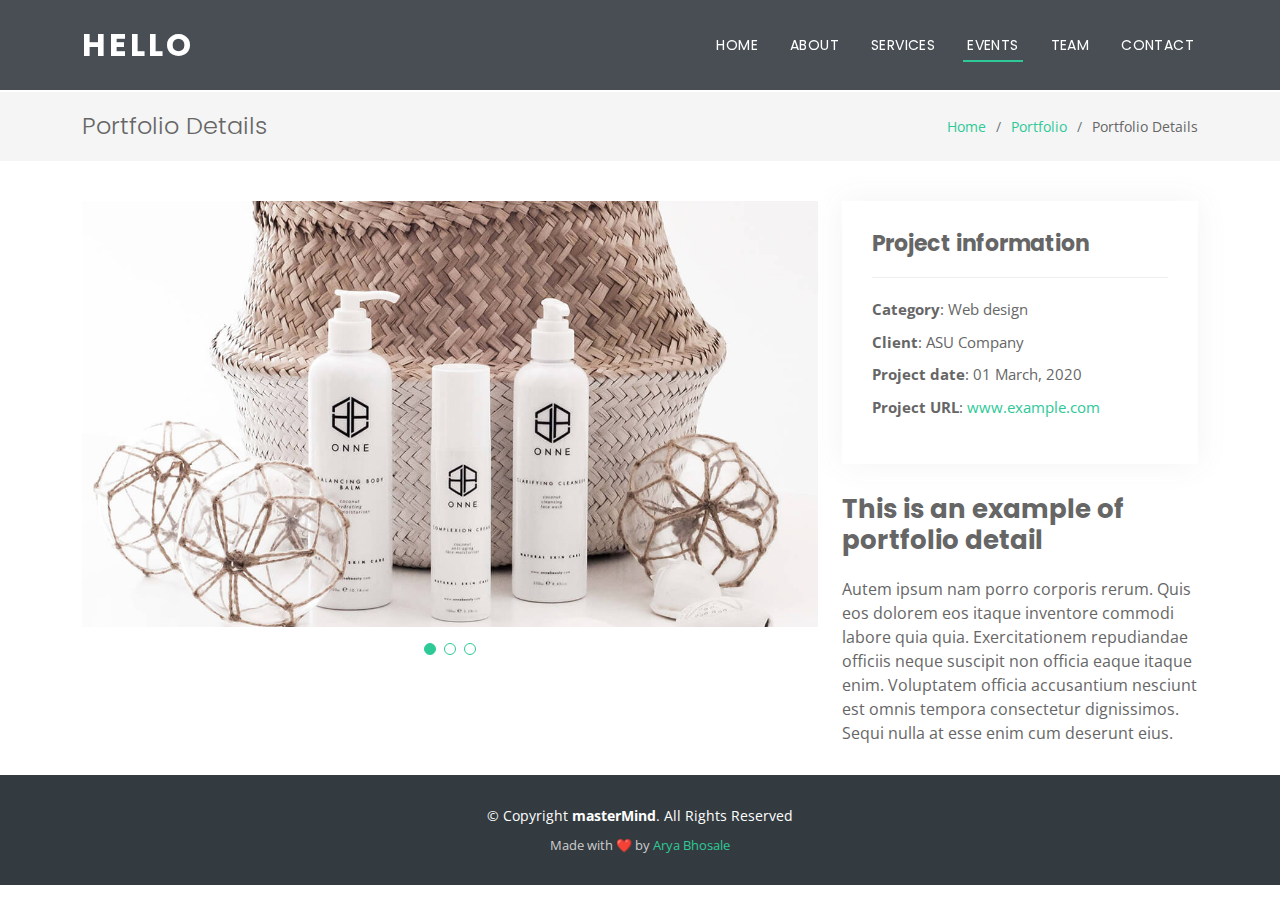
==== portfolio-details.html @ 200d1798 "this is my first commit" ====
<!DOCTYPE html>
<html lang="en">

<head>
  <meta charset="utf-8">
  <meta content="width=device-width, initial-scale=1.0" name="viewport">

  <title>masterMind</title>
  <meta content="" name="description">
  <meta content="" name="keywords">

  <!-- Favicons -->
  <link href="assets/img/favicon.png" rel="icon">
  <link href="assets/img/apple-touch-icon.png" rel="apple-touch-icon">

  <!-- Google Fonts -->
  <link href="https://fonts.googleapis.com/css?family=Open+Sans:300,300i,400,400i,700,700i|Poppins:300,400,500,700" rel="stylesheet">

  <!-- Vendor CSS Files -->
  <link href="assets/vendor/aos/aos.css" rel="stylesheet">
  <link href="assets/vendor/bootstrap/css/bootstrap.min.css" rel="stylesheet">
  <link href="assets/vendor/bootstrap-icons/bootstrap-icons.css" rel="stylesheet">
  <link href="assets/vendor/boxicons/css/boxicons.min.css" rel="stylesheet">
  <link href="assets/vendor/glightbox/css/glightbox.min.css" rel="stylesheet">
  <link href="assets/vendor/swiper/swiper-bundle.min.css" rel="stylesheet">

  <!-- Template Main CSS File -->
  <link href="assets/css/style.css" rel="stylesheet">

 
</head>

<body>

  <!-- ======= Header ======= -->
  <header id="header" class="fixed-top d-flex align-items-center ">
    <div class="container d-flex justify-content-between align-items-center">

      <div id="logo">
        <!-- <a href="index.html"><img src="assets/img/logo.png" alt=""></a> -->
        <!-- Uncomment below if you prefer to use a text logo -->
        <h1><a href="index.html">Hello</a></h1>
      </div>

      <nav id="navbar" class="navbar">
        <ul>
          <li><a class="nav-link scrollto " href="#hero">Home</a></li>
          <li><a class="nav-link scrollto" href="#about">About</a></li>
          <li><a class="nav-link scrollto" href="#services">Services</a></li>
          <li><a class="nav-link scrollto active" href="#portfolio">Events</a></li>
          <li><a class="nav-link scrollto" href="#team">Team</a></li>
          <!-- <li class="dropdown"><a href="#"><span>Drop Down</span> <i class="bi bi-chevron-down"></i></a>
            <ul>
              <li><a href="#">Drop Down 1</a></li> -->
              <!-- <li class="dropdown"><a href="#"><span>Deep Drop Down</span> <i class="bi bi-chevron-right"></i></a>
                <ul>
                  <li><a href="#">Deep Drop Down 1</a></li>
                  <li><a href="#">Deep Drop Down 2</a></li>
                  <li><a href="#">Deep Drop Down 3</a></li>
                  <li><a href="#">Deep Drop Down 4</a></li>
                  <li><a href="#">Deep Drop Down 5</a></li>
                </ul>
              </li>
              <li><a href="#">Drop Down 2</a></li>
              <li><a href="#">Drop Down 3</a></li>
              <li><a href="#">Drop Down 4</a></li>
            </ul>
          </li> -->
          <li><a class="nav-link scrollto" href="#contact">Contact</a></li>
        </ul>
        <i class="bi bi-list mobile-nav-toggle"></i>
      </nav><!-- .navbar -->
    </div>
  </header><!-- End Header -->

  <main id="main">

    <!-- ======= Breadcrumbs Section ======= -->
    <section class="breadcrumbs">
      <div class="container">

        <div class="d-flex justify-content-between align-items-center">
          <h2>Portfolio Details</h2>
          <ol>
            <li><a href="index.html">Home</a></li>
            <li><a href="portfolio.html">Portfolio</a></li>
            <li>Portfolio Details</li>
          </ol>
        </div>

      </div>
    </section><!-- Breadcrumbs Section -->

    <!-- ======= Portfolio Details Section ======= -->
    <section id="portfolio-details" class="portfolio-details">
      <div class="container">

        <div class="row gy-4">

          <div class="col-lg-8">
            <div class="portfolio-details-slider swiper">
              <div class="swiper-wrapper align-items-center">

                <div class="swiper-slide">
                  <img src="assets/img/portfolio/portfolio-details-1.jpg" alt="">
                </div>

                <div class="swiper-slide">
                  <img src="assets/img/portfolio/portfolio-details-2.jpg" alt="">
                </div>

                <div class="swiper-slide">
                  <img src="assets/img/portfolio/portfolio-details-3.jpg" alt="">
                </div>

              </div>
              <div class="swiper-pagination"></div>
            </div>
          </div>

          <div class="col-lg-4">
            <div class="portfolio-info">
              <h3>Project information</h3>
              <ul>
                <li><strong>Category</strong>: Web design</li>
                <li><strong>Client</strong>: ASU Company</li>
                <li><strong>Project date</strong>: 01 March, 2020</li>
                <li><strong>Project URL</strong>: <a href="#">www.example.com</a></li>
              </ul>
            </div>
            <div class="portfolio-description">
              <h2>This is an example of portfolio detail</h2>
              <p>
                Autem ipsum nam porro corporis rerum. Quis eos dolorem eos itaque inventore commodi labore quia quia. Exercitationem repudiandae officiis neque suscipit non officia eaque itaque enim. Voluptatem officia accusantium nesciunt est omnis tempora consectetur dignissimos. Sequi nulla at esse enim cum deserunt eius.
              </p>
            </div>
          </div>

        </div>

      </div>
    </section><!-- End Portfolio Details Section -->

  </main><!-- End #main -->

  <!-- ======= Footer ======= -->
  <footer id="footer">
    <div class="footer-top">
      <div class="container">

      </div>
    </div>

    <div class="container">
      <div class="copyright">
        &copy; Copyright <strong>masterMind</strong>. All Rights Reserved
      </div>
      <div class="credits">
    
            Made with ❤️ by <a href="https://www.linkedin.com/in/arya-bhosale-a162561b2/">Arya Bhosale</a>
      </div>
    </div>
  </footer><!-- End Footer -->

  <a href="#" class="back-to-top d-flex align-items-center justify-content-center"><i class="bi bi-arrow-up-short"></i></a>

  <!-- Vendor JS Files -->
  <script src="assets/vendor/aos/aos.js"></script>
  <script src="assets/vendor/bootstrap/js/bootstrap.bundle.min.js"></script>
  <script src="assets/vendor/glightbox/js/glightbox.min.js"></script>
  <script src="assets/vendor/isotope-layout/isotope.pkgd.min.js"></script>
  <script src="assets/vendor/php-email-form/validate.js"></script>
  <script src="assets/vendor/purecounter/purecounter.js"></script>
  <script src="assets/vendor/swiper/swiper-bundle.min.js"></script>

  <!-- Template Main JS File -->
  <script src="assets/js/main.js"></script>

</body>

</html>
---- assets/css/style.css ----
/*--------------------------------------------------------------
# General
--------------------------------------------------------------*/
body {
  background: #fff;
  color: #666666;
  font-family: "Open Sans", sans-serif;
}

a {
  color: #2dc997;
  text-decoration: none;
}

a:hover, a:active, a:focus {
  color: #2dca98;
  outline: none;
  text-decoration: none;
}

p {
  padding: 0;
  margin: 0 0 30px 0;
}

h1, h2, h3, h4, h5, h6 {
  font-family: "Poppins", sans-serif;
  font-weight: 400;
  margin: 0 0 20px 0;
  padding: 0;
}

/*--------------------------------------------------------------
# Back to top button
--------------------------------------------------------------*/
.back-to-top {
  position: fixed;
  visibility: hidden;
  opacity: 0;
  right: 15px;
  bottom: 15px;
  z-index: 996;
  background: #2dc997;
  width: 40px;
  height: 40px;
  border-radius: 4px;
  transition: all 0.4s;
}
.back-to-top i {
  font-size: 28px;
  color: #fff;
  line-height: 0;
}
.back-to-top:hover {
  background: #49d6a9;
  color: #fff;
}
.back-to-top.active {
  visibility: visible;
  opacity: 1;
}

/*--------------------------------------------------------------
# Disable AOS delay on mobile
--------------------------------------------------------------*/
@media screen and (max-width: 768px) {
  [data-aos-delay] {
    transition-delay: 0 !important;
  }
}
/*--------------------------------------------------------------
# Header
--------------------------------------------------------------*/
#header {
  height: 90px;
  transition: all 0.5s;
  z-index: 997;
  background: rgba(52, 59, 64, 0.9);
}
#header #logo h1 {
  font-size: 32px;
  margin: 0;
  line-height: 1;
  font-family: "Poppins", sans-serif;
  font-weight: 700;
  letter-spacing: 3px;
  text-transform: uppercase;
}
#header #logo h1 a, #header #logo h1 a:hover {
  color: #fff;
}
#header #logo img {
  padding: 0;
  margin: 0;
}
#header.header-transparent {
  background: transparent;
}
#header.header-scrolled {
  background: rgba(52, 59, 64, 0.9);
  height: 70px;
  transition: all 0.5s;
}

.scrolled-offset {
  margin-top: 70px;
}

/*--------------------------------------------------------------
# Navigation Menu
--------------------------------------------------------------*/
/**
* Desktop Navigation 
*/
.navbar {
  padding: 0;
}
.navbar ul {
  margin: 0;
  padding: 0;
  display: flex;
  list-style: none;
  align-items: center;
}
.navbar li {
  position: relative;
}
.navbar > ul > li {
  white-space: nowrap;
  padding: 10px 0 10px 24px;
}
.navbar a, .navbar a:focus {
  display: flex;
  align-items: center;
  justify-content: space-between;
  font-family: "Poppins", sans-serif;
  color: #fff;
  font-size: 14px;
  padding: 0 4px;
  white-space: nowrap;
  transition: 0.3s;
  letter-spacing: 0.4px;
  position: relative;
  text-transform: uppercase;
}
.navbar a i, .navbar a:focus i {
  font-size: 12px;
  line-height: 0;
  margin-left: 5px;
}
.navbar > ul > li > a:before {
  content: "";
  position: absolute;
  width: 100%;
  height: 2px;
  bottom: -6px;
  left: 0;
  background-color: #2dc997;
  visibility: hidden;
  transform: scaleX(0);
  transition: all 0.3s ease-in-out 0s;
}
.navbar a:hover:before, .navbar li:hover > a:before, .navbar .active:before {
  visibility: visible;
  transform: scaleX(1);
}
.navbar a:hover, .navbar .active, .navbar .active:focus, .navbar li:hover > a {
  color: #fff;
}
.navbar .dropdown ul {
  display: block;
  position: absolute;
  left: 24px;
  top: calc(100% + 30px);
  margin: 0;
  padding: 10px 0;
  z-index: 99;
  opacity: 0;
  visibility: hidden;
  background: #fff;
  box-shadow: 0px 0px 30px rgba(127, 137, 161, 0.25);
  transition: 0.3s;
}
.navbar .dropdown ul li {
  min-width: 200px;
}
.navbar .dropdown ul a {
  padding: 10px 20px;
  font-size: 14px;
  text-transform: none;
  color: #666666;
}
.navbar .dropdown ul a i {
  font-size: 12px;
}
.navbar .dropdown ul a:hover, .navbar .dropdown ul .active:hover, .navbar .dropdown ul li:hover > a {
  color: #2dc997;
}
.navbar .dropdown:hover > ul {
  opacity: 1;
  top: 100%;
  visibility: visible;
}
.navbar .dropdown .dropdown ul {
  top: 0;
  left: calc(100% - 30px);
  visibility: hidden;
}
.navbar .dropdown .dropdown:hover > ul {
  opacity: 1;
  top: 0;
  left: 100%;
  visibility: visible;
}
@media (max-width: 1366px) {
  .navbar .dropdown .dropdown ul {
    left: -90%;
  }
  .navbar .dropdown .dropdown:hover > ul {
    left: -100%;
  }
}

/**
* Mobile Navigation 
*/
.mobile-nav-toggle {
  color: #fff;
  font-size: 28px;
  cursor: pointer;
  display: none;
  line-height: 0;
  transition: 0.5s;
}

@media (max-width: 991px) {
  .mobile-nav-toggle {
    display: block;
  }

  .navbar ul {
    display: none;
  }
}
.navbar-mobile {
  position: fixed;
  overflow: hidden;
  top: 0;
  right: 0;
  left: 0;
  bottom: 0;
  background: rgba(77, 77, 77, 0.9);
  transition: 0.3s;
  z-index: 999;
}
.navbar-mobile .mobile-nav-toggle {
  position: absolute;
  top: 15px;
  right: 15px;
}
.navbar-mobile ul {
  display: block;
  position: absolute;
  top: 55px;
  right: 15px;
  bottom: 15px;
  left: 15px;
  padding: 10px 0;
  background-color: #fff;
  overflow-y: auto;
  transition: 0.3s;
}
.navbar-mobile > ul > li {
  padding: 0;
}
.navbar-mobile a:hover:before, .navbar-mobile li:hover > a:before, .navbar-mobile .active:before {
  visibility: hidden;
}
.navbar-mobile a, .navbar-mobile a:focus {
  padding: 10px 20px;
  font-size: 15px;
  color: #666666;
}
.navbar-mobile a:hover, .navbar-mobile .active, .navbar-mobile li:hover > a {
  color: #2dc997;
}
.navbar-mobile .getstarted, .navbar-mobile .getstarted:focus {
  margin: 15px;
}
.navbar-mobile .dropdown ul {
  position: static;
  display: none;
  margin: 10px 20px;
  padding: 10px 0;
  z-index: 99;
  opacity: 1;
  visibility: visible;
  background: #fff;
  box-shadow: 0px 0px 30px rgba(127, 137, 161, 0.25);
}
.navbar-mobile .dropdown ul li {
  min-width: 200px;
}
.navbar-mobile .dropdown ul a {
  padding: 10px 20px;
}
.navbar-mobile .dropdown ul a i {
  font-size: 12px;
}
.navbar-mobile .dropdown ul a:hover, .navbar-mobile .dropdown ul .active:hover, .navbar-mobile .dropdown ul li:hover > a {
  color: #2dc997;
}
.navbar-mobile .dropdown > .dropdown-active {
  display: block;
}
#particles-js {
    background: black;
    height: 100vh;
}
/*--------------------------------------------------------------
# Hero Section
--------------------------------------------------------------*/
#hero {
  
}
@media (min-width: 1024px) {
  #hero {
    background-attachment: fixed;
  }
}
#hero:before {
  content: "";
  background: rgba(0, 0, 0, 0.6);
  position: absolute;
  bottom: 0;
  top: 0;
  left: 0;
  right: 0;
}
#hero .hero-container {
  position: absolute;
  bottom: 0;
  top: 0;
  left: 0;
  right: 0;
  display: flex;
  justify-content: center;
  align-items: center;
  flex-direction: column;
  text-align: center;
}
#hero h1 {
  margin: 30px 0 10px 0;
  font-size: 48px;
  font-weight: 700;
  line-height: 56px;
  text-transform: uppercase;
  color: #fff;
}
@media (max-width: 768px) {
  #hero h1 {
    font-size: 28px;
    line-height: 36px;
  }
}
#hero h2 {
  color: #eee;
  margin-bottom: 50px;
  font-size: 24px;
}
@media (max-width: 768px) {
  #hero h2 {
    font-size: 18px;
    line-height: 24px;
    margin-bottom: 30px;
  }
}
#hero .btn-get-started {
  font-family: "Poppins", sans-serif;
  text-transform: uppercase;
  font-weight: 500;
  font-size: 16px;
  letter-spacing: 1px;
  display: inline-block;
  padding: 8px 28px;
  border-radius: 50px;
  transition: 0.5s;
  margin: 10px;
  border: 2px solid #fff;
  color: #fff;
}
#hero .btn-get-started:hover {
  background: #2dc997;
  border: 2px solid #2dc997;
}

/*--------------------------------------------------------------
# Sections
--------------------------------------------------------------*/
section {
  overflow: hidden;
}

/* Sections Header
--------------------------------*/
.section-header .section-title {
  font-size: 32px;
  color: #111;
  text-transform: uppercase;
  text-align: center;
  font-weight: 700;
  margin-bottom: 5px;
}
.section-header .section-description {
  text-align: center;
  padding-bottom: 40px;
  color: #999;
}

/*--------------------------------------------------------------
# Breadcrumbs
--------------------------------------------------------------*/
.breadcrumbs {
  padding: 20px 0;
  background-color: whitesmoke;
  min-height: 40px;
  margin-top: 92px;
}
.breadcrumbs h2 {
  font-size: 24px;
  font-weight: 300;
  margin: 0;
}
@media (max-width: 992px) {
  .breadcrumbs h2 {
    margin: 0 0 10px 0;
  }
}
.breadcrumbs ol {
  display: flex;
  flex-wrap: wrap;
  list-style: none;
  padding: 0;
  margin: 0;
  font-size: 14px;
}
.breadcrumbs ol li + li {
  padding-left: 10px;
}
.breadcrumbs ol li + li::before {
  display: inline-block;
  padding-right: 10px;
  color: #6c757d;
  content: "/";
}
@media (max-width: 768px) {
  .breadcrumbs .d-flex {
    display: block !important;
  }
  .breadcrumbs ol {
    display: block;
  }
  .breadcrumbs ol li {
    display: inline-block;
  }
}

/* About Us Section
--------------------------------*/
#about {
  background: #fff;
  padding: 80px 0;
  background: url(../img/about-img.jpg) no-repeat;
  background-size: cover;
  background-blend-mode: darken;
  
}
#about .about-container .background {
  /* min-height: 300px;
  background: url(../img/about-img.jpg) no-repeat center center;
  border-radius:30px;
  
  margin-bottom: 10px; */
}
#about .about-container .content {
  background: #fff;
  border-radius:20px;
  padding: 30px;
}
#about .about-container .title {
  color: #333;
  font-weight: 700;
  font-size: 32px;
}
@media (max-width: 768px) {
  #about .about-container .title {
    padding-top: 15px;
  }
}
#about .about-container p {
  line-height: 26px;
}
#about .about-container p:last-child {
  margin-bottom: 0;
}
#about .about-container .icon-box {
  background: #fff;
  background-size: cover;
  padding: 0 0 30px 0;
}
#about .about-container .icon-box .icon {
  float: left;
  background: #fff;
  width: 64px;
  height: 64px;
  display: flex;
  justify-content: center;
  align-items: center;
  flex-direction: column;
  text-align: center;
  border-radius: 50%;
  border: 2px solid #2dc997;
}
#about .about-container .icon-box .icon i {
  color: #2dc997;
  font-size: 24px;
  line-height: 0;
}
#about .about-container .icon-box .title {
  margin-left: 80px;
  font-weight: 500;
  margin-bottom: 5px;
  font-size: 18px;
  text-transform: uppercase;
}
#about .about-container .icon-box .title a {
  color: #111;
}
#about .about-container .icon-box .description {
  margin-left: 80px;
  line-height: 24px;
  font-size: 14px;
}

/* Facts Section
--------------------------------*/
#facts {
  background: #f7f7f7;
  padding: 80px 0 60px 0;
}
#facts .counters span {
  font-size: 48px;
  display: block;
  color: #2dc997;
}
#facts .counters p {
  padding: 0;
  margin: 0 0 20px 0;
  font-family: "Poppins", sans-serif;
  font-size: 14px;
}

/* Services Section
--------------------------------*/
#services {
  background: #fff;
  background-size: cover;
  padding: 80px 0 60px 0;
}
#services .box {
  padding: 50px 20px;
  margin-bottom: 50px;
  text-align: center;
  border: 1px solid #e6e6e6;
  height: 200px;
  position: relative;
  background: #fafafa;
}
#services .icon {
  position: absolute;
  top: -36px;
  left: calc(50% - 36px);
  transition: 0.2s;
  border-radius: 50%;
  border: 6px solid #fff;
  display: flex;
  justify-content: center;
  align-items: center;
  flex-direction: column;
  text-align: center;
  width: 72px;
  height: 72px;
  background: #2dc997;
}
#services .icon a {
  display: inline-block;
}
#services .icon i {
  color: #fff;
  font-size: 24px;
  line-height: 0;
}
#services .box:hover .icon {
  background: #fff;
  border: 2px solid #2dc997;
}
#services .box:hover .icon i {
  color: #2dc997;
}
#services .box:hover .icon a {
  color: #2dc997;
}
#services .title {
  font-weight: 700;
  font-size: 18px;
  margin-bottom: 15px;
  text-transform: uppercase;
}
#services .title a {
  color: #111;
}
#services .description {
  font-size: 14px;
  line-height: 24px;
}

/* Call To Action Section
--------------------------------*/
#call-to-action {
  background: linear-gradient(rgba(0, 0, 0, 0.6), rgba(0, 0, 0, 0.6)), url(../img/call-to-action-bg.jpg) fixed center center;
  background-size: cover;
  padding: 80px 0;
}
@media (max-width: 1024px) {
  #call-to-action {
    background-attachment: scroll;
  }
}
#call-to-action .cta-title {
  color: #fff;
  font-size: 28px;
  font-weight: 700;
}
#call-to-action .cta-text {
  color: #fff;
}
@media (min-width: 769px) {
  #call-to-action .cta-btn-container {
    display: flex;
    align-items: center;
    justify-content: flex-end;
  }
}
#call-to-action .cta-btn {
  font-family: "Poppins", sans-serif;
  text-transform: uppercase;
  font-weight: 500;
  font-size: 16px;
  letter-spacing: 1px;
  display: inline-block;
  padding: 8px 30px;
  border-radius: 50px;
  transition: 0.5s;
  margin: 10px;
  border: 2px solid #fff;
  color: #fff;
}
#call-to-action .cta-btn:hover {
  background: #2dc997;
  border: 2px solid #2dc997;
}

/* Portfolio Section
--------------------------------*/
#portfolio {
  background: #f7f7f7;
  padding: 80px 0;
}
#portfolio #portfolio-flters {
  padding: 0;
  margin: 0 auto 25px auto;
  list-style: none;
  text-align: center;
  border-radius: 50px;
}
#portfolio #portfolio-flters li {
  cursor: pointer;
  display: inline-block;
  padding: 12px 18px 14px 18px;
  font-size: 14px;
  font-weight: 500;
  line-height: 1;
  color: #666666;
  margin: 0 5px 10px 5px;
  transition: all ease-in-out 0.3s;
  background: white;
  border-radius: 4px;
}
#portfolio #portfolio-flters li:hover, #portfolio #portfolio-flters li.filter-active {
  color: #fff;
  background: #2dc997;
}
#portfolio #portfolio-flters li:last-child {
  margin-right: 0;
}
#portfolio .portfolio-item {
  margin-bottom: 30px;
  overflow: hidden;
}
#portfolio .portfolio-item img {
  position: relative;
  top: 0;
  transition: all 0.6s cubic-bezier(0.645, 0.045, 0.355, 1);
}
#portfolio .portfolio-item .portfolio-info {
  opacity: 0;
  position: absolute;
  left: 12px;
  right: 12px;
  bottom: -50px;
  z-index: 3;
  transition: all ease-in-out 0.3s;
  background: #2dc997;
  padding: 15px 20px;
}
#portfolio .portfolio-item .portfolio-info h4 {
  font-size: 18px;
  color: #fff;
  font-weight: 600;
}
#portfolio .portfolio-item .portfolio-info p {
  color: #fff;
  font-size: 14px;
  margin-bottom: 0;
}
#portfolio .portfolio-item .portfolio-info .preview-link, #portfolio .portfolio-item .portfolio-info .details-link {
  position: absolute;
  right: 50px;
  font-size: 24px;
  top: calc(50% - 18px);
  color: white;
  transition: ease-in-out 0.3s;
}
#portfolio .portfolio-item .portfolio-info .preview-link:hover, #portfolio .portfolio-item .portfolio-info .details-link:hover {
  color: #a4ebd4;
}
#portfolio .portfolio-item .portfolio-info .details-link {
  right: 15px;
}
#portfolio .portfolio-item:hover img {
  top: -30px;
}
#portfolio .portfolio-item:hover .portfolio-info {
  opacity: 1;
  bottom: 0;
}

/*--------------------------------------------------------------
# Portfolio Details
--------------------------------------------------------------*/
.portfolio-details {
  padding-top: 40px;
}
.portfolio-details .portfolio-details-slider img {
  width: 100%;
}
.portfolio-details .portfolio-details-slider .swiper-pagination {
  margin-top: 20px;
  position: relative;
}
.portfolio-details .portfolio-details-slider .swiper-pagination .swiper-pagination-bullet {
  width: 12px;
  height: 12px;
  background-color: #fff;
  opacity: 1;
  border: 1px solid #2dc997;
}
.portfolio-details .portfolio-details-slider .swiper-pagination .swiper-pagination-bullet-active {
  background-color: #2dc997;
}
.portfolio-details .portfolio-info {
  padding: 30px;
  box-shadow: 0px 0 30px rgba(102, 102, 102, 0.08);
}
.portfolio-details .portfolio-info h3 {
  font-size: 22px;
  font-weight: 700;
  margin-bottom: 20px;
  padding-bottom: 20px;
  border-bottom: 1px solid #eee;
}
.portfolio-details .portfolio-info ul {
  list-style: none;
  padding: 0;
  font-size: 15px;
}
.portfolio-details .portfolio-info ul li + li {
  margin-top: 10px;
}
.portfolio-details .portfolio-description {
  padding-top: 30px;
}
.portfolio-details .portfolio-description h2 {
  font-size: 26px;
  font-weight: 700;
  margin-bottom: 20px;
}
.portfolio-details .portfolio-description p {
  padding: 0;
}

/* Team Section
--------------------------------*/
#team {
  background: #fff;
  padding: 80px 0 60px 0;
}
#team .member {
  text-align: center;
  margin-bottom: 20px;
}
#team .member .pic {
  margin-bottom: 15px;
  overflow: hidden;
  height: 260px;
}
#team .member .pic img {
  max-width: 100%;
}
#team .member h4 {
  font-weight: 700;
  margin-bottom: 2px;
  font-size: 18px;
}
#team .member span {
  font-style: italic;
  display: block;
  font-size: 13px;
}
#team .member .social {
  margin-top: 15px;
}
#team .member .social a {
  color: #b3b3b3;
}
#team .member .social a:hover {
  color: #2dc997;
}
#team .member .social i {
  font-size: 18px;
  margin: 0 2px;
}

/* Contact Section
--------------------------------*/
#contact {
  background: #f7f7f7;
  padding: 80px 0 40px 0;
}
#contact #google-map {
  height: 300px;
  margin-bottom: 20px;
}
#contact .info {
  color: #333333;
}
#contact .info i {
  font-size: 32px;
  color: #2dc997;
  float: left;
  line-height: 0;
}
#contact .info p {
  padding: 0 0 10px 50px;
  margin-bottom: 20px;
  line-height: 22px;
  font-size: 14px;
}
#contact .info .email p {
  padding-top: 5px;
}
#contact .social-links {
  padding: 20px 0;
}
#contact .social-links a {
  font-size: 18px;
  background: #333;
  color: #fff;
  line-height: 1;
  border-radius: 50%;
  text-align: center;
  width: 36px;
  height: 36px;
  transition: 0.3s;
  display: inline-flex;
  align-items: center;
  justify-content: center;
}
#contact .social-links a i {
  line-height: 0;
}
#contact .social-links a:hover {
  background: #2dc997;
  color: #fff;
}
#contact .php-email-form .error-message {
  display: none;
  color: #fff;
  background: #ed3c0d;
  text-align: left;
  padding: 15px;
  font-weight: 600;
}
#contact .php-email-form .error-message br + br {
  margin-top: 25px;
}
#contact .php-email-form .sent-message {
  display: none;
  color: #fff;
  background: #18d26e;
  text-align: center;
  padding: 15px;
  font-weight: 600;
}
#contact .php-email-form .loading {
  display: none;
  background: #fff;
  text-align: center;
  padding: 15px;
}
#contact .php-email-form .loading:before {
  content: "";
  display: inline-block;
  border-radius: 50%;
  width: 24px;
  height: 24px;
  margin: 0 10px -6px 0;
  border: 3px solid #18d26e;
  border-top-color: #eee;
  -webkit-animation: animate-loading 1s linear infinite;
  animation: animate-loading 1s linear infinite;
}
#contact .php-email-form input, #contact .php-email-form textarea {
  border-radius: 0;
  box-shadow: none;
  font-size: 14px;
}
#contact .php-email-form input::focus, #contact .php-email-form textarea::focus {
  background-color: #2dc997;
}
#contact .php-email-form button[type=submit] {
  background: #2dc997;
  border: 0;
  padding: 10px 24px;
  color: #fff;
  transition: 0.4s;
}
#contact .php-email-form button[type=submit]:hover {
  background: #51d8ad;
}
@-webkit-keyframes animate-loading {
  0% {
    transform: rotate(0deg);
  }
  100% {
    transform: rotate(360deg);
  }
}
@keyframes animate-loading {
  0% {
    transform: rotate(0deg);
  }
  100% {
    transform: rotate(360deg);
  }
}

/*--------------------------------------------------------------
# Footer
--------------------------------------------------------------*/
#footer {
  background: #343b40;
  padding: 30px 0;
  color: #fff;
  font-size: 14px;
}
#footer .copyright {
  text-align: center;
}
#footer .credits {
  padding-top: 10px;
  text-align: center;
  font-size: 13px;
  color: #ccc;
}
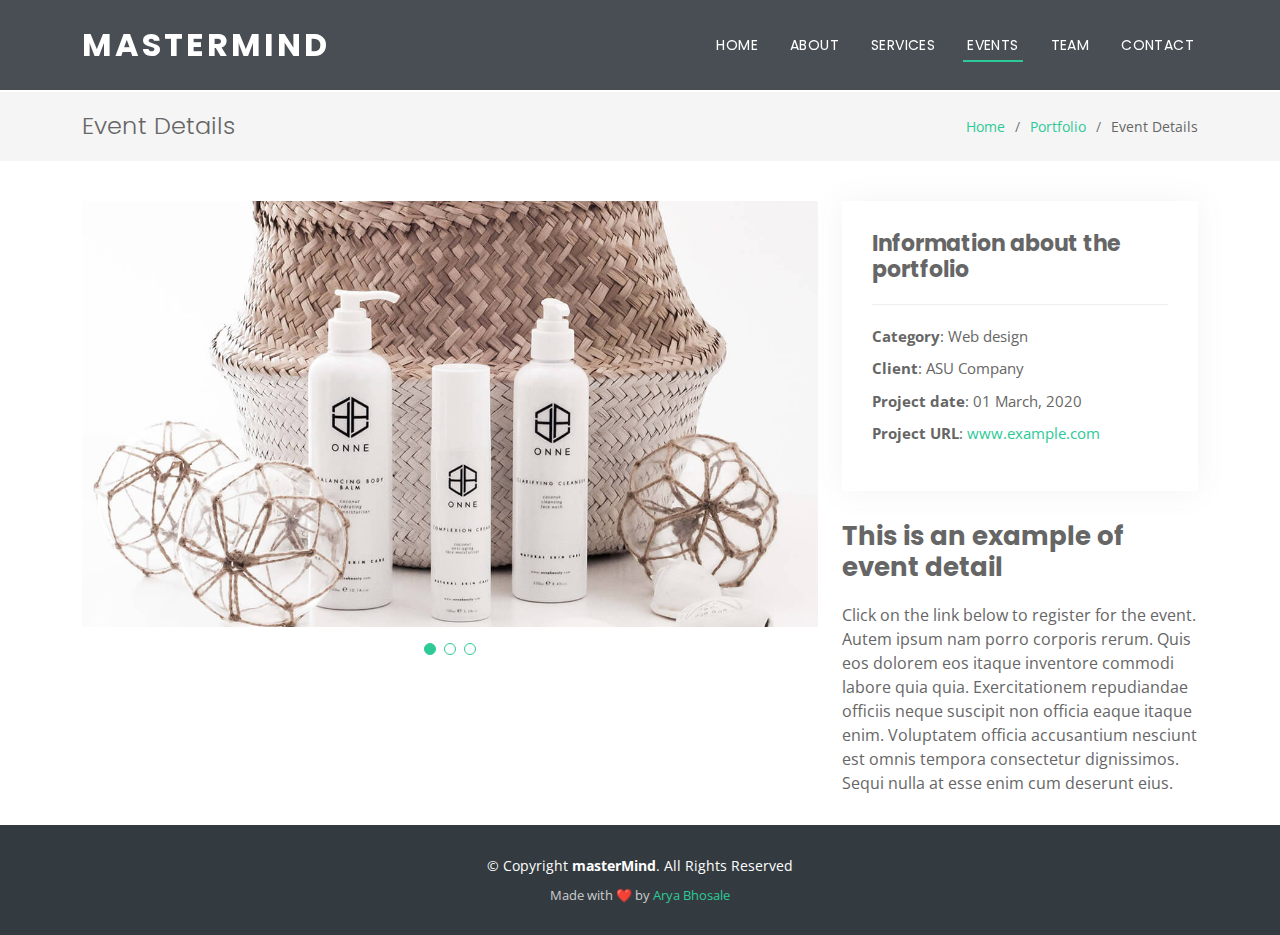
==== commit 7beb2be4: "hello this is another commit" ====
--- a/portfolio-details.html
+++ b/portfolio-details.html
@@ -39,7 +39,7 @@
       <div id="logo">
         <!-- <a href="index.html"><img src="assets/img/logo.png" alt=""></a> -->
         <!-- Uncomment below if you prefer to use a text logo -->
-        <h1><a href="index.html">Hello</a></h1>
+        <h1><a href="index.html">masterMind</a></h1>
       </div>
 
       <nav id="navbar" class="navbar">
@@ -80,11 +80,11 @@
       <div class="container">
 
         <div class="d-flex justify-content-between align-items-center">
-          <h2>Portfolio Details</h2>
+          <h2>Event Details</h2>
           <ol>
             <li><a href="index.html">Home</a></li>
             <li><a href="portfolio.html">Portfolio</a></li>
-            <li>Portfolio Details</li>
+            <li>Event Details</li>
           </ol>
         </div>
 
@@ -120,7 +120,7 @@
 
           <div class="col-lg-4">
             <div class="portfolio-info">
-              <h3>Project information</h3>
+              <h3>Information about the portfolio</h3>
               <ul>
                 <li><strong>Category</strong>: Web design</li>
                 <li><strong>Client</strong>: ASU Company</li>
@@ -129,8 +129,9 @@
               </ul>
             </div>
             <div class="portfolio-description">
-              <h2>This is an example of portfolio detail</h2>
+              <h2>This is an example of event detail</h2>
               <p>
+                Click on the link below to register for the event.
                 Autem ipsum nam porro corporis rerum. Quis eos dolorem eos itaque inventore commodi labore quia quia. Exercitationem repudiandae officiis neque suscipit non officia eaque itaque enim. Voluptatem officia accusantium nesciunt est omnis tempora consectetur dignissimos. Sequi nulla at esse enim cum deserunt eius.
               </p>
             </div>
